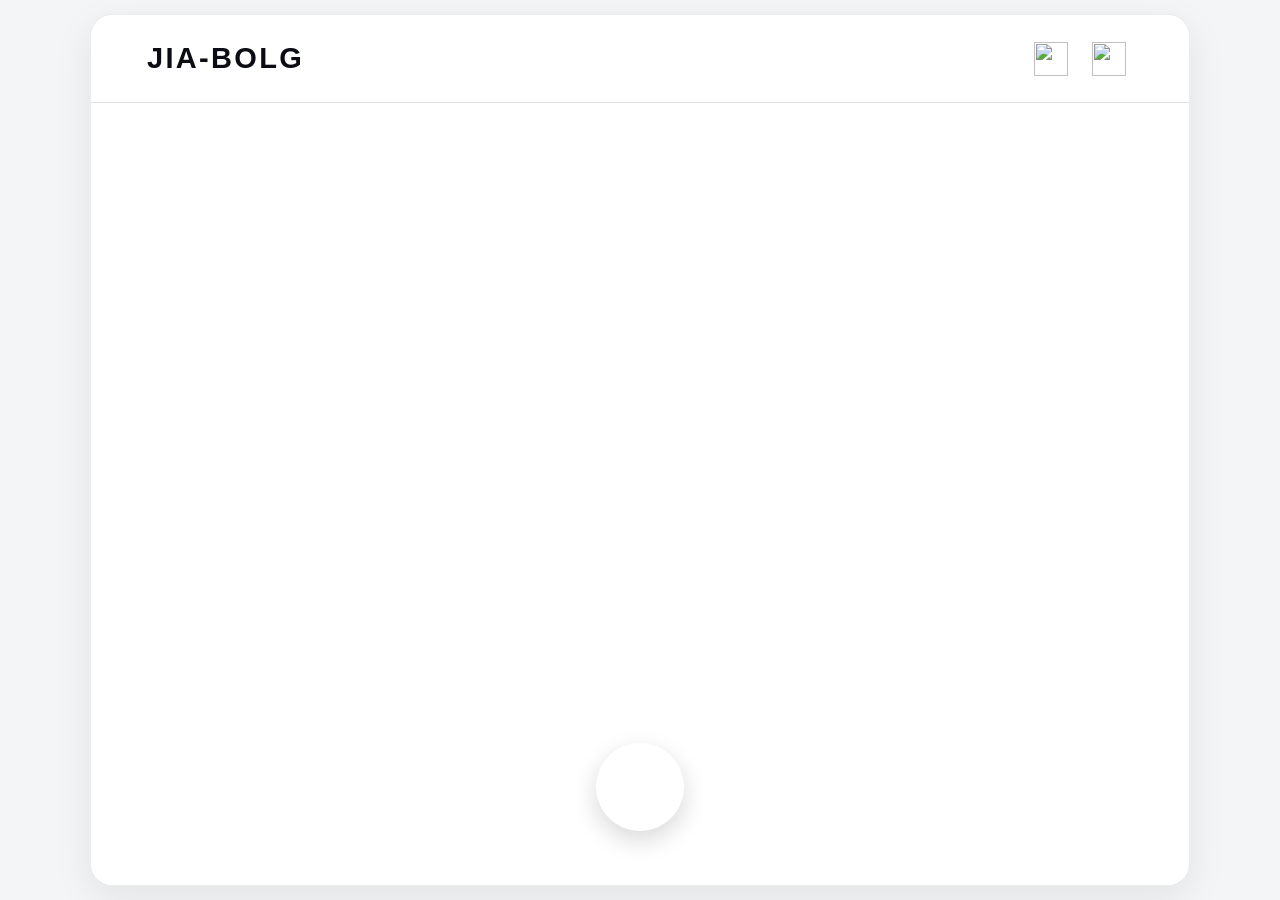
==== index.html @ bd749e55 "style: rename site branding to JIA-BOLG" ====
<!doctype html>
<html lang="zh-CN">
<head>
  <meta charset="utf-8">
  <meta name="viewport" content="width=device-width, initial-scale=1, viewport-fit=cover">
  <meta name="theme-color" content="#ffffff">
  <meta name="description" content="随机读一篇，轻松一下。">
  <title>JIA-BOLG</title>
  <link rel="icon" href="./favicon.ico">
  <style>
    :root {
      color-scheme: light;
      --ink: #0b0d12;
      --muted: #6b707a;
      --line: #dfe1e5;
      --accent: #92ff4f;
      --page: #f4f5f6;
      --surface: #ffffff;
      --radius: 22px;
    }

    @font-face {
      font-family: "HYTiaoTiao";
      src: url("./assets/font/HYTiaoTiao.ttf") format("truetype");
      font-display: swap;
    }

    * { box-sizing: border-box; }
    html { min-width: 320px; }

    body {
      margin: 0;
      min-height: 100svh;
      padding: 14px;
      color: var(--ink);
      background: var(--page);
      font-family: Inter, ui-sans-serif, -apple-system, BlinkMacSystemFont, "Segoe UI",
        "PingFang SC", "Hiragino Sans GB", "Microsoft YaHei", sans-serif;
      -webkit-font-smoothing: antialiased;
    }

    a { color: inherit; }

    .page {
      width: min(1100px, 100%);
      min-height: calc(100svh - 28px);
      margin: 0 auto;
      display: grid;
      grid-template-rows: auto 1fr;
      overflow: hidden;
      background: var(--surface);
      border: 1px solid rgba(11, 13, 18, .08);
      border-radius: var(--radius);
      box-shadow: 0 12px 38px rgba(16, 20, 28, .08);
    }

    .site-header {
      min-height: 88px;
      padding: 0 clamp(24px, 5vw, 56px);
      display: flex;
      align-items: center;
      justify-content: space-between;
      border-bottom: 1px solid var(--line);
    }

    .brand {
      color: var(--ink);
      font-size: 29px;
      font-weight: 800;
      line-height: 1;
      letter-spacing: .08em;
      text-decoration: none;
    }

    .site-nav {
      display: flex;
      align-items: center;
      gap: 10px;
    }

    .site-nav a {
      width: 48px;
      height: 48px;
      display: inline-flex;
      align-items: center;
      justify-content: center;
      border-radius: 14px;
      transition: transform .18s ease, background-color .18s ease;
    }

    .site-nav a:hover {
      transform: translateY(-2px);
      background: #f1f2f3;
    }

    .site-nav img {
      width: 34px;
      height: 34px;
      display: block;
      object-fit: contain;
      flex: none;
    }

    main {
      width: min(880px, 100%);
      margin: 0 auto;
      padding: clamp(54px, 9vh, 104px) clamp(24px, 6vw, 68px) clamp(38px, 6vh, 68px);
      display: flex;
      flex-direction: column;
      justify-content: center;
    }

    .reading {
      margin: auto 0;
      padding: 0;
      border: 0;
    }

    article {
      margin: 0;
      font-family: "HYTiaoTiao", "PingFang SC", "Microsoft YaHei", sans-serif;
      font-size: clamp(27px, 3.15vw, 46px);
      font-weight: 400;
      line-height: 1.72;
      letter-spacing: .035em;
      text-align: left;
      text-wrap: pretty;
    }

    mark {
      color: inherit;
      background: linear-gradient(transparent 61%, var(--accent) 61%, var(--accent) 92%, transparent 92%);
      -webkit-box-decoration-break: clone;
      box-decoration-break: clone;
    }

    .actions {
      padding-top: clamp(48px, 8vh, 82px);
      display: flex;
      flex-direction: column;
      align-items: center;
      gap: 36px;
    }

    .refresh-button {
      width: 88px;
      height: 88px;
      padding: 0;
      border: 0;
      border-radius: 50%;
      color: transparent;
      background: #fff url("./assets/images/refresh.gif") center / cover no-repeat;
      box-shadow: 0 9px 24px rgba(16, 20, 28, .16);
      cursor: pointer;
      transition: transform .18s ease, box-shadow .18s ease;
    }

    .refresh-button:hover {
      transform: translateY(-2px);
      box-shadow: 0 13px 30px rgba(16, 20, 28, .2);
    }

    .refresh-button:active { transform: translateY(0) scale(.98); }


    .sr-only {
      position: absolute;
      width: 1px;
      height: 1px;
      padding: 0;
      margin: -1px;
      overflow: hidden;
      clip: rect(0, 0, 0, 0);
      white-space: nowrap;
      border: 0;
    }

    :focus-visible {
      outline: 3px solid rgba(68, 176, 8, .42);
      outline-offset: 4px;
    }

    @media (max-width: 640px) {
      body { padding: 0; background: var(--surface); }

      .page {
        min-height: 100svh;
        border: 0;
        border-radius: 0;
        box-shadow: none;
      }

      .site-header {
        min-height: 72px;
        padding: 0 24px;
      }

      .brand { font-size: 20px; letter-spacing: .04em; }
      .site-nav { gap: 4px; }
      .site-nav a { width: 44px; height: 44px; }
      .site-nav img { width: 31px; height: 31px; }

      main { padding: clamp(54px, 10vh, 92px) 28px 46px; }

      article {
        font-size: clamp(23px, 7vw, 30px);
        line-height: 1.82;
        letter-spacing: .025em;
      }

      .actions { padding-top: 54px; gap: 28px; }

      .refresh-button {
        width: 82px;
        height: 82px;
      }
    }

    @media (prefers-reduced-motion: reduce) {
      *, *::before, *::after { scroll-behavior: auto !important; transition: none !important; }
    }
  </style>
</head>
<body>
  <div class="page">
    <header class="site-header">
      <a class="brand" href="./" aria-label="JIA-BOLG 首页">JIA-BOLG</a>
      <nav class="site-nav" aria-label="外部链接">
        <a href="https://v.douyin.com/ihhSTore/" target="_blank" rel="noopener noreferrer" aria-label="抖音" title="抖音">
          <img src="./assets/images/douyin-logo.svg" alt="">
        </a>
        <a href="./ip.html" aria-label="IP 查询" title="IP 查询">
          <img src="./assets/images/ip-query-logo.svg" alt="">
        </a>
      </nav>
    </header>

    <main>
      <section class="reading" aria-label="随机短文">
        <article aria-live="polite"></article>
      </section>

      <div class="actions">
        <button class="refresh-button" type="button" onclick="showAnother()" title="点击刷新，再来一篇">
          <span class="sr-only">再来一篇</span>
        </button>
      </div>
    </main>
  </div>

  <script src="./assets/js/index.js"></script>
  <script>
    function showAnother() {
      randomSoul();
    }

    randomSoul();
  </script>
</body>
</html>
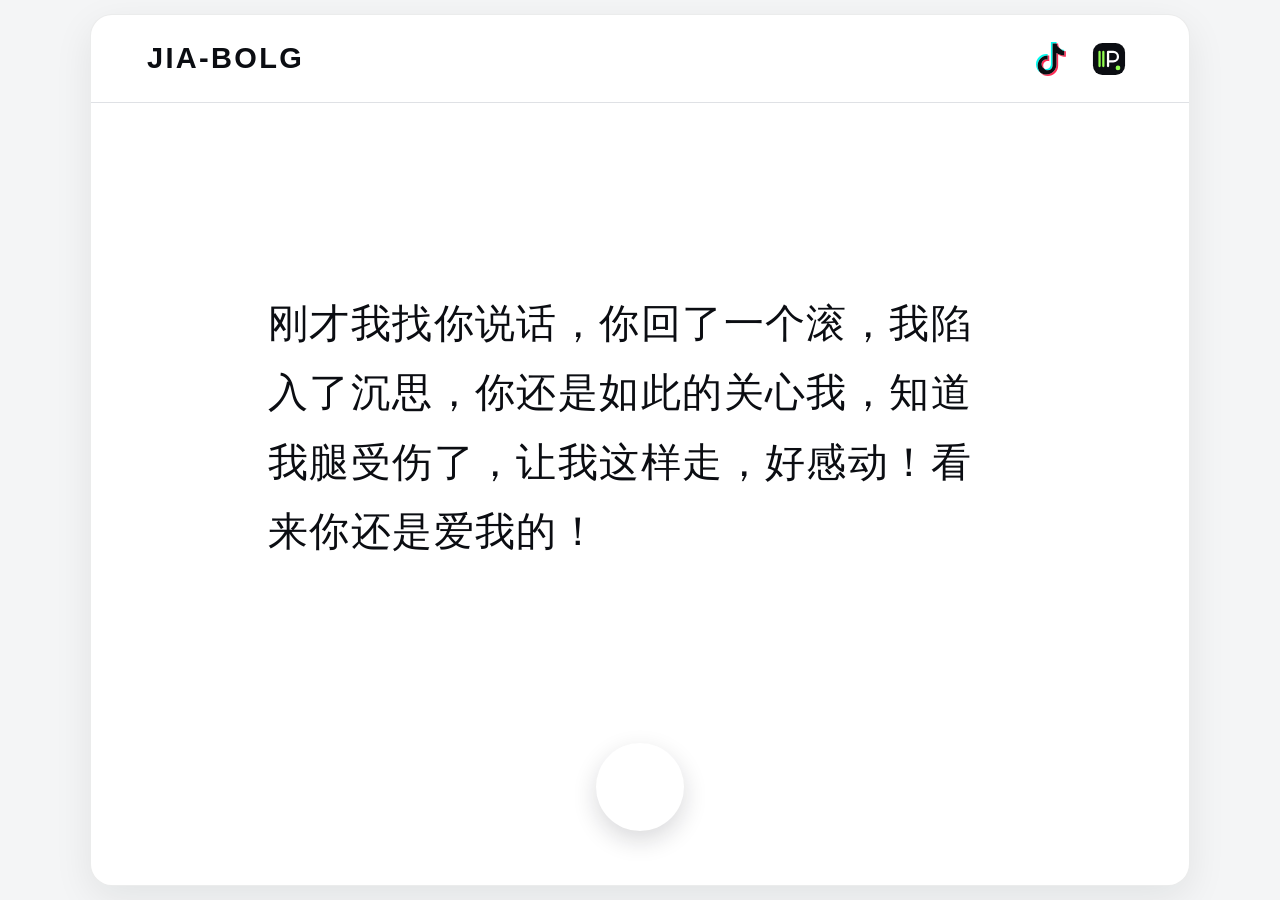
==== commit 1d4a10c7: "Purge exposed credentials and sensitive personal data" ====
--- a/index.html
+++ b/index.html
@@ -7,219 +7,7 @@
   <meta name="description" content="随机读一篇，轻松一下。">
   <title>JIA-BOLG</title>
   <link rel="icon" href="./favicon.ico">
-  <style>
-    :root {
-      color-scheme: light;
-      --ink: #0b0d12;
-      --muted: #6b707a;
-      --line: #dfe1e5;
-      --accent: #92ff4f;
-      --page: #f4f5f6;
-      --surface: #ffffff;
-      --radius: 22px;
-    }
-
-    @font-face {
-      font-family: "HYTiaoTiao";
-      src: url("./assets/font/HYTiaoTiao.ttf") format("truetype");
-      font-display: swap;
-    }
-
-    * { box-sizing: border-box; }
-    html { min-width: 320px; }
-
-    body {
-      margin: 0;
-      min-height: 100svh;
-      padding: 14px;
-      color: var(--ink);
-      background: var(--page);
-      font-family: Inter, ui-sans-serif, -apple-system, BlinkMacSystemFont, "Segoe UI",
-        "PingFang SC", "Hiragino Sans GB", "Microsoft YaHei", sans-serif;
-      -webkit-font-smoothing: antialiased;
-    }
-
-    a { color: inherit; }
-
-    .page {
-      width: min(1100px, 100%);
-      min-height: calc(100svh - 28px);
-      margin: 0 auto;
-      display: grid;
-      grid-template-rows: auto 1fr;
-      overflow: hidden;
-      background: var(--surface);
-      border: 1px solid rgba(11, 13, 18, .08);
-      border-radius: var(--radius);
-      box-shadow: 0 12px 38px rgba(16, 20, 28, .08);
-    }
-
-    .site-header {
-      min-height: 88px;
-      padding: 0 clamp(24px, 5vw, 56px);
-      display: flex;
-      align-items: center;
-      justify-content: space-between;
-      border-bottom: 1px solid var(--line);
-    }
-
-    .brand {
-      color: var(--ink);
-      font-size: 29px;
-      font-weight: 800;
-      line-height: 1;
-      letter-spacing: .08em;
-      text-decoration: none;
-    }
-
-    .site-nav {
-      display: flex;
-      align-items: center;
-      gap: 10px;
-    }
-
-    .site-nav a {
-      width: 48px;
-      height: 48px;
-      display: inline-flex;
-      align-items: center;
-      justify-content: center;
-      border-radius: 14px;
-      transition: transform .18s ease, background-color .18s ease;
-    }
-
-    .site-nav a:hover {
-      transform: translateY(-2px);
-      background: #f1f2f3;
-    }
-
-    .site-nav img {
-      width: 34px;
-      height: 34px;
-      display: block;
-      object-fit: contain;
-      flex: none;
-    }
-
-    main {
-      width: min(880px, 100%);
-      margin: 0 auto;
-      padding: clamp(54px, 9vh, 104px) clamp(24px, 6vw, 68px) clamp(38px, 6vh, 68px);
-      display: flex;
-      flex-direction: column;
-      justify-content: center;
-    }
-
-    .reading {
-      margin: auto 0;
-      padding: 0;
-      border: 0;
-    }
-
-    article {
-      margin: 0;
-      font-family: "HYTiaoTiao", "PingFang SC", "Microsoft YaHei", sans-serif;
-      font-size: clamp(27px, 3.15vw, 46px);
-      font-weight: 400;
-      line-height: 1.72;
-      letter-spacing: .035em;
-      text-align: left;
-      text-wrap: pretty;
-    }
-
-    mark {
-      color: inherit;
-      background: linear-gradient(transparent 61%, var(--accent) 61%, var(--accent) 92%, transparent 92%);
-      -webkit-box-decoration-break: clone;
-      box-decoration-break: clone;
-    }
-
-    .actions {
-      padding-top: clamp(48px, 8vh, 82px);
-      display: flex;
-      flex-direction: column;
-      align-items: center;
-      gap: 36px;
-    }
-
-    .refresh-button {
-      width: 88px;
-      height: 88px;
-      padding: 0;
-      border: 0;
-      border-radius: 50%;
-      color: transparent;
-      background: #fff url("./assets/images/refresh.gif") center / cover no-repeat;
-      box-shadow: 0 9px 24px rgba(16, 20, 28, .16);
-      cursor: pointer;
-      transition: transform .18s ease, box-shadow .18s ease;
-    }
-
-    .refresh-button:hover {
-      transform: translateY(-2px);
-      box-shadow: 0 13px 30px rgba(16, 20, 28, .2);
-    }
-
-    .refresh-button:active { transform: translateY(0) scale(.98); }
-
-
-    .sr-only {
-      position: absolute;
-      width: 1px;
-      height: 1px;
-      padding: 0;
-      margin: -1px;
-      overflow: hidden;
-      clip: rect(0, 0, 0, 0);
-      white-space: nowrap;
-      border: 0;
-    }
-
-    :focus-visible {
-      outline: 3px solid rgba(68, 176, 8, .42);
-      outline-offset: 4px;
-    }
-
-    @media (max-width: 640px) {
-      body { padding: 0; background: var(--surface); }
-
-      .page {
-        min-height: 100svh;
-        border: 0;
-        border-radius: 0;
-        box-shadow: none;
-      }
-
-      .site-header {
-        min-height: 72px;
-        padding: 0 24px;
-      }
-
-      .brand { font-size: 20px; letter-spacing: .04em; }
-      .site-nav { gap: 4px; }
-      .site-nav a { width: 44px; height: 44px; }
-      .site-nav img { width: 31px; height: 31px; }
-
-      main { padding: clamp(54px, 10vh, 92px) 28px 46px; }
-
-      article {
-        font-size: clamp(23px, 7vw, 30px);
-        line-height: 1.82;
-        letter-spacing: .025em;
-      }
-
-      .actions { padding-top: 54px; gap: 28px; }
-
-      .refresh-button {
-        width: 82px;
-        height: 82px;
-      }
-    }
-
-    @media (prefers-reduced-motion: reduce) {
-      *, *::before, *::after { scroll-behavior: auto !important; transition: none !important; }
-    }
-  </style>
+  <link rel="stylesheet" href="./assets/css/index.css">
 </head>
 <body>
   <div class="page">
@@ -249,12 +37,5 @@
   </div>
 
   <script src="./assets/js/index.js"></script>
-  <script>
-    function showAnother() {
-      randomSoul();
-    }
-
-    randomSoul();
-  </script>
 </body>
 </html>
--- a/assets/css/index.css
+++ b/assets/css/index.css
@@ -0,0 +1,210 @@
+:root {
+  color-scheme: light;
+  --ink: #0b0d12;
+  --muted: #6b707a;
+  --line: #dfe1e5;
+  --accent: #92ff4f;
+  --page: #f4f5f6;
+  --surface: #ffffff;
+  --radius: 22px;
+}
+
+@font-face {
+  font-family: "HYTiaoTiao";
+  src: url("../font/HYTiaoTiao.ttf") format("truetype");
+  font-display: swap;
+}
+
+* { box-sizing: border-box; }
+html { min-width: 320px; }
+
+body {
+  margin: 0;
+  min-height: 100svh;
+  padding: 14px;
+  color: var(--ink);
+  background: var(--page);
+  font-family: Inter, ui-sans-serif, -apple-system, BlinkMacSystemFont, "Segoe UI",
+    "PingFang SC", "Hiragino Sans GB", "Microsoft YaHei", sans-serif;
+  -webkit-font-smoothing: antialiased;
+}
+
+a { color: inherit; }
+
+.page {
+  width: min(1100px, 100%);
+  min-height: calc(100svh - 28px);
+  margin: 0 auto;
+  display: grid;
+  grid-template-rows: auto 1fr;
+  overflow: hidden;
+  background: var(--surface);
+  border: 1px solid rgba(11, 13, 18, .08);
+  border-radius: var(--radius);
+  box-shadow: 0 12px 38px rgba(16, 20, 28, .08);
+}
+
+.site-header {
+  min-height: 88px;
+  padding: 0 clamp(24px, 5vw, 56px);
+  display: flex;
+  align-items: center;
+  justify-content: space-between;
+  border-bottom: 1px solid var(--line);
+}
+
+.brand {
+  color: var(--ink);
+  font-size: 29px;
+  font-weight: 800;
+  line-height: 1;
+  letter-spacing: .08em;
+  text-decoration: none;
+}
+
+.site-nav {
+  display: flex;
+  align-items: center;
+  gap: 10px;
+}
+
+.site-nav a {
+  width: 48px;
+  height: 48px;
+  display: inline-flex;
+  align-items: center;
+  justify-content: center;
+  border-radius: 14px;
+  transition: transform .18s ease, background-color .18s ease;
+}
+
+.site-nav a:hover {
+  transform: translateY(-2px);
+  background: #f1f2f3;
+}
+
+.site-nav img {
+  width: 34px;
+  height: 34px;
+  display: block;
+  object-fit: contain;
+  flex: none;
+}
+
+main {
+  width: min(880px, 100%);
+  margin: 0 auto;
+  padding: clamp(54px, 9vh, 104px) clamp(24px, 6vw, 68px) clamp(38px, 6vh, 68px);
+  display: flex;
+  flex-direction: column;
+  justify-content: center;
+}
+
+.reading {
+  margin: auto 0;
+  padding: 0;
+  border: 0;
+}
+
+article {
+  margin: 0;
+  font-family: "HYTiaoTiao", "PingFang SC", "Microsoft YaHei", sans-serif;
+  font-size: clamp(27px, 3.15vw, 46px);
+  font-weight: 400;
+  line-height: 1.72;
+  letter-spacing: .035em;
+  text-align: left;
+  text-wrap: pretty;
+}
+
+mark {
+  color: inherit;
+  background: linear-gradient(transparent 61%, var(--accent) 61%, var(--accent) 92%, transparent 92%);
+  -webkit-box-decoration-break: clone;
+  box-decoration-break: clone;
+}
+
+.actions {
+  padding-top: clamp(48px, 8vh, 82px);
+  display: flex;
+  flex-direction: column;
+  align-items: center;
+  gap: 36px;
+}
+
+.refresh-button {
+  width: 88px;
+  height: 88px;
+  padding: 0;
+  border: 0;
+  border-radius: 50%;
+  color: transparent;
+  background: #fff url("../images/refresh.gif") center / cover no-repeat;
+  box-shadow: 0 9px 24px rgba(16, 20, 28, .16);
+  cursor: pointer;
+  transition: transform .18s ease, box-shadow .18s ease;
+}
+
+.refresh-button:hover {
+  transform: translateY(-2px);
+  box-shadow: 0 13px 30px rgba(16, 20, 28, .2);
+}
+
+.refresh-button:active { transform: translateY(0) scale(.98); }
+
+.sr-only {
+  position: absolute;
+  width: 1px;
+  height: 1px;
+  padding: 0;
+  margin: -1px;
+  overflow: hidden;
+  clip: rect(0, 0, 0, 0);
+  white-space: nowrap;
+  border: 0;
+}
+
+:focus-visible {
+  outline: 3px solid rgba(68, 176, 8, .42);
+  outline-offset: 4px;
+}
+
+@media (max-width: 640px) {
+  body { padding: 0; background: var(--surface); }
+
+  .page {
+    min-height: 100svh;
+    border: 0;
+    border-radius: 0;
+    box-shadow: none;
+  }
+
+  .site-header {
+    min-height: 72px;
+    padding: 0 24px;
+  }
+
+  .brand { font-size: 20px; letter-spacing: .04em; }
+  .site-nav { gap: 4px; }
+  .site-nav a { width: 44px; height: 44px; }
+  .site-nav img { width: 31px; height: 31px; }
+
+  main { padding: clamp(54px, 10vh, 92px) 28px 46px; }
+
+  article {
+    font-size: clamp(23px, 7vw, 30px);
+    line-height: 1.82;
+    letter-spacing: .025em;
+  }
+
+  .actions { padding-top: 54px; gap: 28px; }
+
+  .refresh-button {
+    width: 82px;
+    height: 82px;
+  }
+}
+
+@media (prefers-reduced-motion: reduce) {
+  *, *::before, *::after { scroll-behavior: auto !important; transition: none !important; }
+}
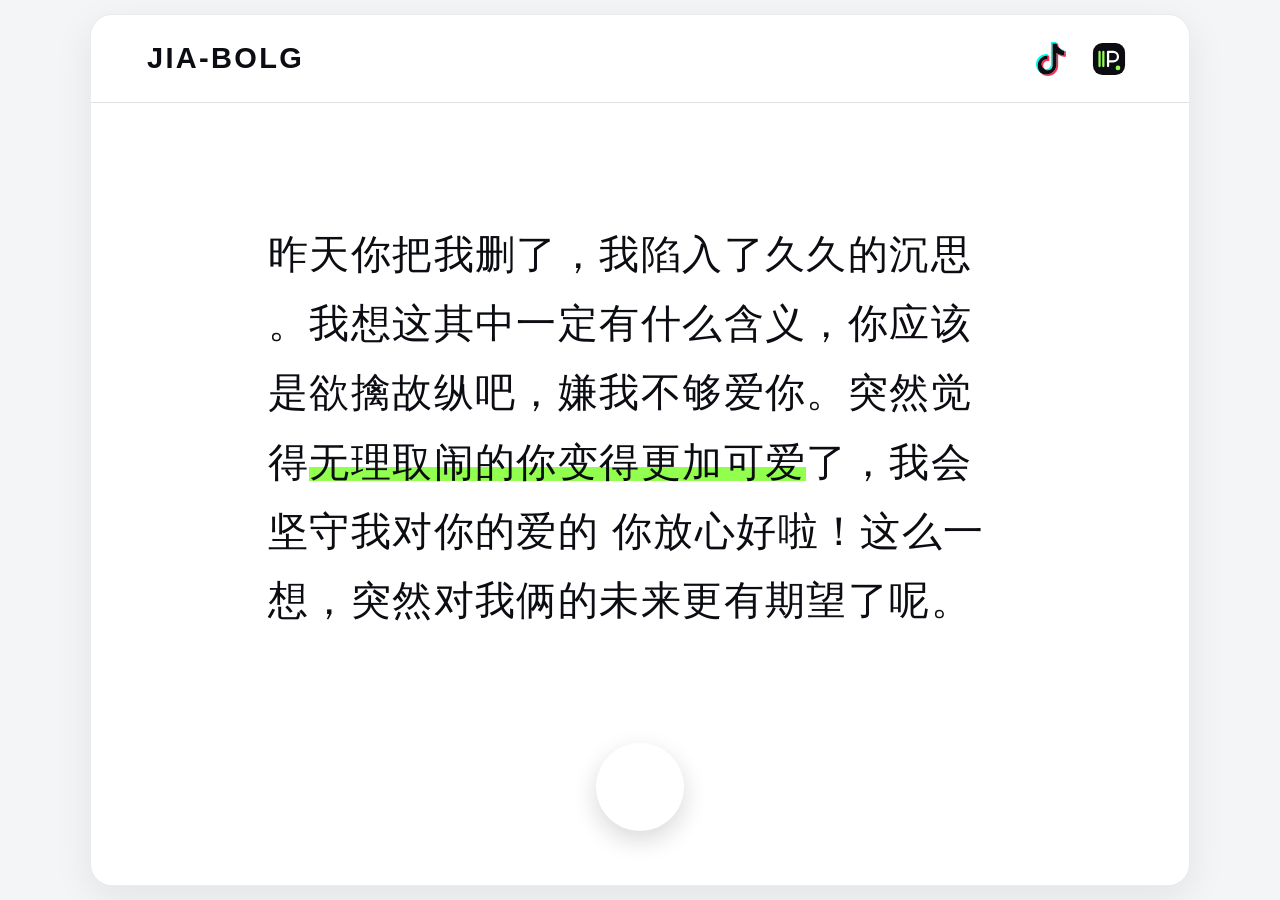
==== commit 0ec1f5c1: "Purge exposed credentials and sensitive personal data" ====
--- a/index.html
+++ b/index.html
@@ -7,7 +7,219 @@
   <meta name="description" content="随机读一篇，轻松一下。">
   <title>JIA-BOLG</title>
   <link rel="icon" href="./favicon.ico">
-  <link rel="stylesheet" href="./assets/css/index.css">
+  <style>
+    :root {
+      color-scheme: light;
+      --ink: #0b0d12;
+      --muted: #6b707a;
+      --line: #dfe1e5;
+      --accent: #92ff4f;
+      --page: #f4f5f6;
+      --surface: #ffffff;
+      --radius: 22px;
+    }
+
+    @font-face {
+      font-family: "HYTiaoTiao";
+      src: url("./assets/font/HYTiaoTiao.ttf") format("truetype");
+      font-display: swap;
+    }
+
+    * { box-sizing: border-box; }
+    html { min-width: 320px; }
+
+    body {
+      margin: 0;
+      min-height: 100svh;
+      padding: 14px;
+      color: var(--ink);
+      background: var(--page);
+      font-family: Inter, ui-sans-serif, -apple-system, BlinkMacSystemFont, "Segoe UI",
+        "PingFang SC", "Hiragino Sans GB", "Microsoft YaHei", sans-serif;
+      -webkit-font-smoothing: antialiased;
+    }
+
+    a { color: inherit; }
+
+    .page {
+      width: min(1100px, 100%);
+      min-height: calc(100svh - 28px);
+      margin: 0 auto;
+      display: grid;
+      grid-template-rows: auto 1fr;
+      overflow: hidden;
+      background: var(--surface);
+      border: 1px solid rgba(11, 13, 18, .08);
+      border-radius: var(--radius);
+      box-shadow: 0 12px 38px rgba(16, 20, 28, .08);
+    }
+
+    .site-header {
+      min-height: 88px;
+      padding: 0 clamp(24px, 5vw, 56px);
+      display: flex;
+      align-items: center;
+      justify-content: space-between;
+      border-bottom: 1px solid var(--line);
+    }
+
+    .brand {
+      color: var(--ink);
+      font-size: 29px;
+      font-weight: 800;
+      line-height: 1;
+      letter-spacing: .08em;
+      text-decoration: none;
+    }
+
+    .site-nav {
+      display: flex;
+      align-items: center;
+      gap: 10px;
+    }
+
+    .site-nav a {
+      width: 48px;
+      height: 48px;
+      display: inline-flex;
+      align-items: center;
+      justify-content: center;
+      border-radius: 14px;
+      transition: transform .18s ease, background-color .18s ease;
+    }
+
+    .site-nav a:hover {
+      transform: translateY(-2px);
+      background: #f1f2f3;
+    }
+
+    .site-nav img {
+      width: 34px;
+      height: 34px;
+      display: block;
+      object-fit: contain;
+      flex: none;
+    }
+
+    main {
+      width: min(880px, 100%);
+      margin: 0 auto;
+      padding: clamp(54px, 9vh, 104px) clamp(24px, 6vw, 68px) clamp(38px, 6vh, 68px);
+      display: flex;
+      flex-direction: column;
+      justify-content: center;
+    }
+
+    .reading {
+      margin: auto 0;
+      padding: 0;
+      border: 0;
+    }
+
+    article {
+      margin: 0;
+      font-family: "HYTiaoTiao", "PingFang SC", "Microsoft YaHei", sans-serif;
+      font-size: clamp(27px, 3.15vw, 46px);
+      font-weight: 400;
+      line-height: 1.72;
+      letter-spacing: .035em;
+      text-align: left;
+      text-wrap: pretty;
+    }
+
+    mark {
+      color: inherit;
+      background: linear-gradient(transparent 61%, var(--accent) 61%, var(--accent) 92%, transparent 92%);
+      -webkit-box-decoration-break: clone;
+      box-decoration-break: clone;
+    }
+
+    .actions {
+      padding-top: clamp(48px, 8vh, 82px);
+      display: flex;
+      flex-direction: column;
+      align-items: center;
+      gap: 36px;
+    }
+
+    .refresh-button {
+      width: 88px;
+      height: 88px;
+      padding: 0;
+      border: 0;
+      border-radius: 50%;
+      color: transparent;
+      background: #fff url("./assets/images/refresh.gif") center / cover no-repeat;
+      box-shadow: 0 9px 24px rgba(16, 20, 28, .16);
+      cursor: pointer;
+      transition: transform .18s ease, box-shadow .18s ease;
+    }
+
+    .refresh-button:hover {
+      transform: translateY(-2px);
+      box-shadow: 0 13px 30px rgba(16, 20, 28, .2);
+    }
+
+    .refresh-button:active { transform: translateY(0) scale(.98); }
+
+
+    .sr-only {
+      position: absolute;
+      width: 1px;
+      height: 1px;
+      padding: 0;
+      margin: -1px;
+      overflow: hidden;
+      clip: rect(0, 0, 0, 0);
+      white-space: nowrap;
+      border: 0;
+    }
+
+    :focus-visible {
+      outline: 3px solid rgba(68, 176, 8, .42);
+      outline-offset: 4px;
+    }
+
+    @media (max-width: 640px) {
+      body { padding: 0; background: var(--surface); }
+
+      .page {
+        min-height: 100svh;
+        border: 0;
+        border-radius: 0;
+        box-shadow: none;
+      }
+
+      .site-header {
+        min-height: 72px;
+        padding: 0 24px;
+      }
+
+      .brand { font-size: 20px; letter-spacing: .04em; }
+      .site-nav { gap: 4px; }
+      .site-nav a { width: 44px; height: 44px; }
+      .site-nav img { width: 31px; height: 31px; }
+
+      main { padding: clamp(54px, 10vh, 92px) 28px 46px; }
+
+      article {
+        font-size: clamp(23px, 7vw, 30px);
+        line-height: 1.82;
+        letter-spacing: .025em;
+      }
+
+      .actions { padding-top: 54px; gap: 28px; }
+
+      .refresh-button {
+        width: 82px;
+        height: 82px;
+      }
+    }
+
+    @media (prefers-reduced-motion: reduce) {
+      *, *::before, *::after { scroll-behavior: auto !important; transition: none !important; }
+    }
+  </style>
 </head>
 <body>
   <div class="page">
@@ -37,5 +249,12 @@
   </div>
 
   <script src="./assets/js/index.js"></script>
+  <script>
+    function showAnother() {
+      randomSoul();
+    }
+
+    randomSoul();
+  </script>
 </body>
 </html>
